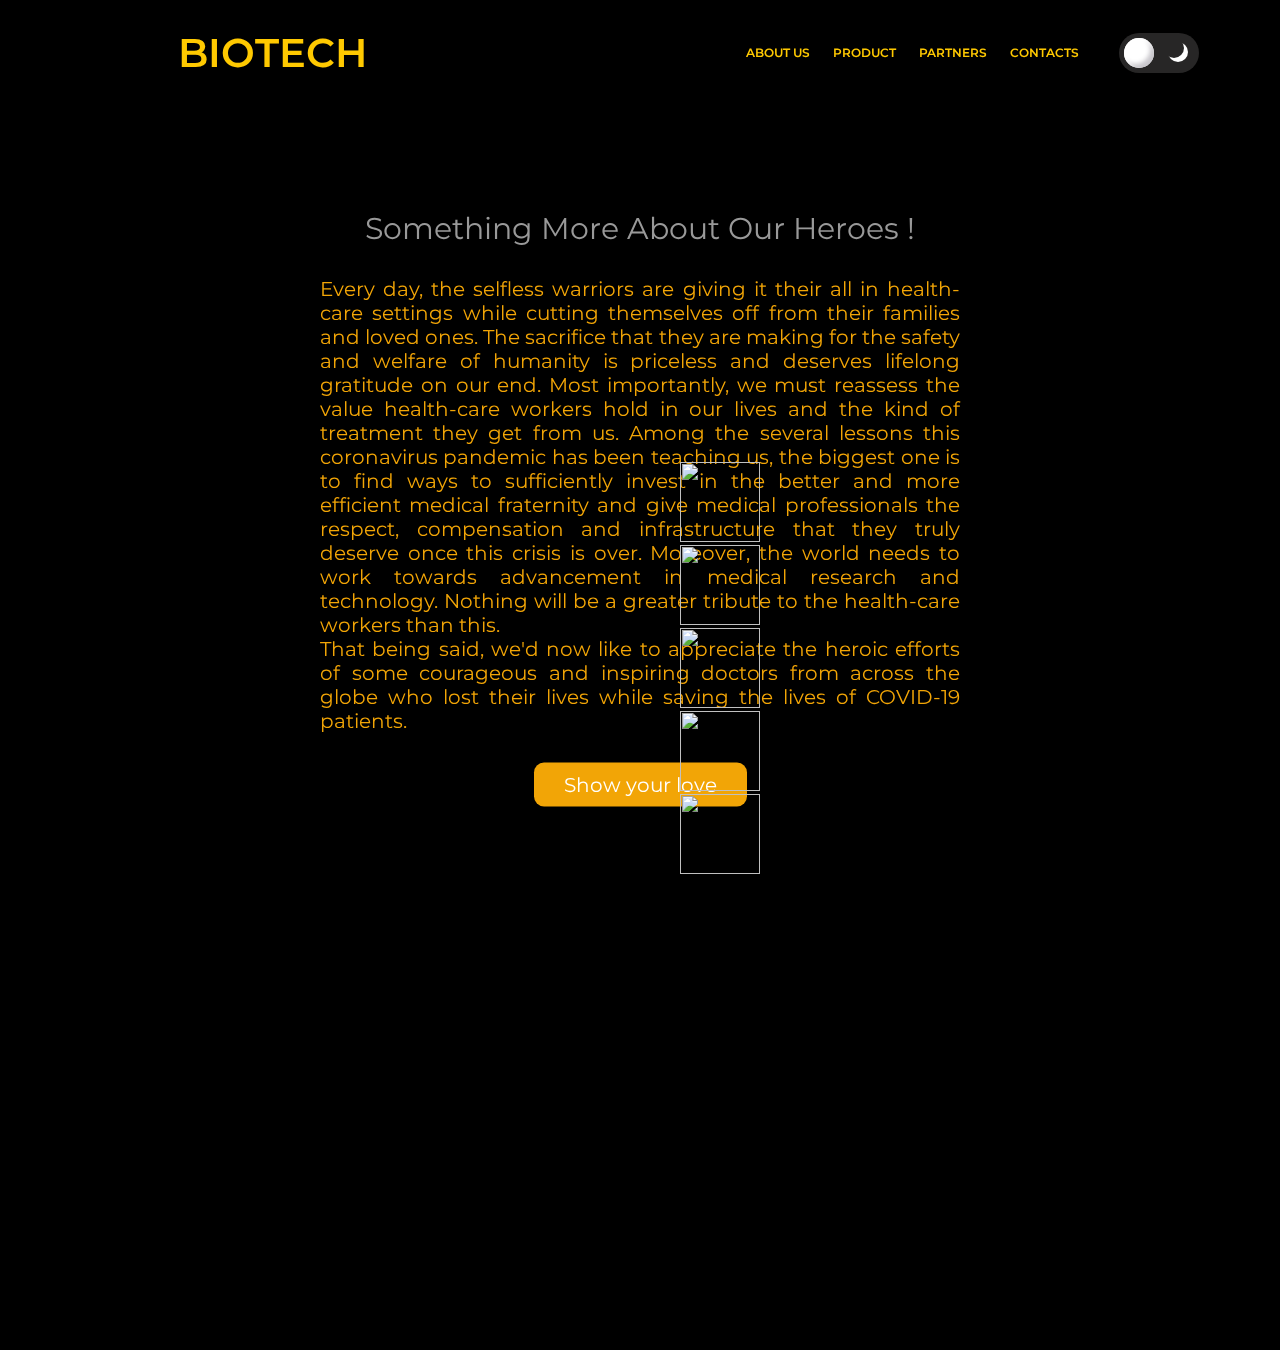
==== aboutus.html @ 24067983 "addded new aboutus page" ====
<!-- Main home page -->
<!DOCTYPE html>
<html lang="en">
  <head>
    <meta charset="UTF-8" />
    <meta name="viewport" content="width=device-width, initial-scale=1.0" />
    <meta http-equiv="X-UA-Compatible" content="ie=edge" />
    <link
      href="https://fonts.googleapis.com/css?family=Montserrat:300,400,500,600,700&display=swap"
      rel="stylesheet"
    />
    <link
      rel="stylesheet"
      href="https://stackpath.bootstrapcdn.com/font-awesome/4.7.0/css/font-awesome.min.css"
    />
    <script src="https://cdnjs.cloudflare.com/ajax/libs/gsap/2.1.2/TweenMax.min.js"></script>
    <script src="https://cdnjs.cloudflare.com/ajax/libs/parallax/3.1.0/parallax.min.js"></script>

    <script src="https://kit.fontawesome.com/a076d05399.js"></script>
    <script src="https://code.jquery.com/jquery-3.5.1.min.js"></script>

    <link rel="stylesheet" href="style.css" />
    <link rel="stylesheet" href="aboutusStyles.css" />

    <title>BioTech|About Us</title>
    <link rel="shortcut icon" href="./assets/doctor.png" />
  </head>

  <body>
    <div class="wrapper">
      <div class="nav">
        <div class="logo"><a class="logotag" href="index.html">Biotech</a></div>

        <div class="menu-links">
          <ul class="menu">
            <a href="aboutus.html">About Us</a>
            <a href="">Product</a>
            <a href="">Partners</a>
            <a href="">Contacts</a>
          </ul>
          <div class="menu-btn">
            <i class="fas fa-bars"></i>
          </div>
          <a class="switch">
            <div class="flicker"></div>
            <div class="sun"></div>
          </a>
        </div>
      </div>

      <div class="content">
        <div class="aboutus-tagline">Something More About Our Heroes !</div>

        <div class="aboutus-title">
          Every day, the selfless warriors are giving it their all in
          health-care settings while cutting themselves off from their families
          and loved ones. The sacrifice that they are making for the safety and
          welfare of humanity is priceless and deserves lifelong gratitude on
          our end. Most importantly, we must reassess the value health-care
          workers hold in our lives and the kind of treatment they get from us.
          Among the several lessons this coronavirus pandemic has been teaching
          us, the biggest one is to find ways to sufficiently invest in the
          better and more efficient medical fraternity and give medical
          professionals the respect, compensation and infrastructure that they
          truly deserve once this crisis is over. Moreover, the world needs to
          work towards advancement in medical research and technology. Nothing
          will be a greater tribute to the health-care workers than this.
          <br />That being said, we'd now like to appreciate the heroic efforts
          of some courageous and inspiring doctors from across the globe who
          lost their lives while saving the lives of COVID-19 patients.
        </div>

        <div class="aboutus-more">
          <a>Show your love</a>
        </div>
      </div>

      <div class="virus">
        <ul id="scene">
          <li class="layer" data-depth="-.1">
            <img src="./assets/COVID-1.png" alt="" />
          </li>
          <li class="layer" data-depth="-.3">
            <img src="./assets/COVID-2.png" alt="" />
          </li>
          <li class="layer" data-depth="-1.5">
            <img src="./assets/COVID-3.png" alt="" />
          </li>
          <li class="layer" data-depth=".1">
            <img src="./assets/COVID-4.png" alt="" />
          </li>
          <li class="layer" data-depth=".3">
            <img src="./assets/COVID-5.png" alt="" />
          </li>
        </ul>
      </div>
    </div>
    <script src="./script.js"></script>
  </body>
</html>
---- style.css ----
@import url('https://fonts.googleapis.com/css2?family=Montserrat:wght@300&display=swap');

body {
  width: 100%;
  height: 100vh;
  font-family: 'Montserrat';
  font-size: 12px;
  overflow: hidden;
  background: #000;
}

ul {
  list-style: none;
}

.nav {
  display: flex;
  justify-content: space-around;
  align-items: center;
  padding-top: 20px;
  text-transform: uppercase;
  font-weight: 600;
}

.logo {
  font-size: 40px;
  color: #ffc900;
}

.menu-links ul {
  display: inline-block;
  padding-right: 20px;
  color: #ffc900;
}

.menu-links ul a {
  display: inline-block;
  padding-right: 20px;
  color: #ffc900;
  text-decoration: none;
}

/* menu btn styling */
.menu-btn {
  color: #ffc900;
  font-size: 23px;
  cursor: pointer;
  display: none;
}

.content {
  position: fixed;
  top: 55%;
  left: 50%;
  transform: translate(-50%, -50%);
  display: flex;
  flex-wrap: wrap;
  align-items: center;
  z-index: -1;
  padding-top: 16px;
}

.title {
  flex: 0 0 100%;
  font-size: 200px;
  text-transform: uppercase;
  font-weight: 700;
  color: #f2a506;
}

.tagline {
  flex: 1;
  font-size: 30px;
  color: #999;
}

.more {
  flex: 1;
}

.more a {
  text-decoration: none;
  font-size: 20px;
  color: #fff;
  background: #000;
  padding: 10px 30px;
  border-radius: 10px;
  background-color: #f2a506;
}

.desc {
  flex: 0 0 24%;
  color: #fbffe2;
}

.desc p:nth-child(1) {
  font-size: 30px;
  margin-bottom: 20px;
}

.desc p:nth-child(2) {
  line-height: 2;
}

.desc span {
  color: #00688b;
}

.hero {
  position: absolute;
  top: 50%;
  left: 50%;
  z-index: 1;
}

.hero img {
  animation: float 4s ease-in-out infinite;
  max-height: 600px;
}

@keyframes float {
  0% {
    transform: translate(-50%, -46%);
  }
  50% {
    transform: translate(-50%, -54%);
  }
  100% {
    transform: translate(-50%, -46%);
  }
}

.virus {
  width: 100%;
  height: 100vh;
  position: absolute;
  top: 50%;
  left: 50%;
  z-index: -1;
}

.virus img {
  width: 80px;
  height: 80px;
}

.virus .layer:nth-child(1) {
  top: -100px !important;
  left: -480px !important;
}

.virus .layer:nth-child(2) {
  top: 10px !important;
  left: 160px !important;
}

.virus .layer:nth-child(3) {
  top: -300px !important;
  left: 160px !important;
}

.virus .layer:nth-child(4) {
  top: -10px !important;
  left: 320px !important;
}

.virus .layer:nth-child(5) {
  top: 200px !important;
  left: -320px !important;
}

.arrows .prev {
  position: absolute;
  top: 50%;
  left: 80px;
}

.arrows .next {
  position: absolute;
  top: 50%;
  right: 80px;
}

.arrows button {
  border: 1px solid #999;
  background: transparent;
  padding: 20px;
  border-radius: 50%;
  outline: none;
  color: #000;
  background: #f2a506;
}

.arrows button:hover {
  color: #f2a506;
  background: #000;
}

.switch {
  width: 80px;
  height: 40px;
  border-radius: 20px;
  background-color: rgb(39, 38, 38);
  position: fixed;
}

.flicker {
  width: 30px;
  height: 30px;
  border-radius: 15px;
  background-color: rgb(255, 255, 255);
  position: absolute;
  top: 5px;
  left: 5px;
  transition: 0.3s;
  box-shadow: inset 4px 4px 4px rgb(255, 255, 255),
    inset -4px -4px 4px rgb(195 193 198 / 90%);
}

.dark {
  background-color: rgb(255, 255, 255);
  transition: 0.3s;
}

.sun {
  width: 20px;
  height: 20px;
  border-radius: 10px;
  box-shadow: 4px 4px 0 0 rgb(255, 255, 255);
  position: absolute;
  top: 5px;
  left: 45px;
}

.dark .flicker {
  transform: translateX(40px);
}

.dark > * {
  color: #000;
}

.dark p {
  color: #000;
}

@media (max-width: 947px) {
  .menu-btn {
    display: block;
    z-index: 999;
    padding-right: 100px;
  }

  .menu-btn i.active:before {
    content: '\f00d';
  }

  .nav .menu {
    position: fixed;
    height: 50vh;
    left: -100%;
    top: 0;
    text-align: center;
    padding-top: 80px;
    transition: all 0.3s ease;
    display: block;
  }

  .nav .menu.active {
    left: 0;
  }

  .nav .menu a {
    margin: 0;
    font-size: 10px;
    padding-right: 10px;
  }

  .logo {
    font-size: 20px;
  }

  .nav {
    display: flex;
    justify-content: space-between;
    align-items: center;
    padding-top: 20px;
  }

  .switch {
    width: 40px;
    height: 40px;
    border-radius: 20px;
    background-color: rgb(39, 38, 38);
    position: fixed;
  }

  .tagline {
    font-size: 15px;
    padding-top: 20px;
  }

  .aboutus-tagline {
    font-size: 15px;
    padding-top: 20px;
  }

  .title {
    font-size: 50px;
    font-weight: 700;
  }

  .hero img {
    animation: float 4s ease-in-out infinite;
    max-height: 225px;
    max-width: 225px;
    padding-left: -100px;
  }

  .content {
    position: fixed;
    top: 27%;
    left: 25%;
    padding-left: 100px;
    padding-top: 106px;
  }

  .more a {
    font-size: 10px;
    padding: 5px 15px;
  }

  .more {
    padding-top: 350px;
  }

  .arrows button {
    border: 1px solid #999;
    border-radius: 50%;
    outline: none;
    padding-left: -250px;
    padding: 10px;
  }

  .arrows .prev {
    position: absolute;
    top: 50%;
    left: 10px;
  }

  .arrows .next {
    position: absolute;
    top: 50%;
    right: 10px;
  }

  .desc p:nth-child(1) {
    font-size: 30px;
    margin-bottom: 0px;
  }

  .desc p:nth-child(2) {
    line-height: 1;
  }

  .desc {
    padding-top: 600px;
  }

  .virus {
    position: relative;
    width: 0%;
    height: 0vh;
  }

  .aboutus-title {
    font-size: 30px;
    font-weight: 200;
  }

  .virus .layer:nth-child(1) {
    top: -100px !important;
    left: -200px !important;
  }

  .virus .layer:nth-child(2) {
    top: 10px !important;
    left: 80px !important;
  }

  .virus .layer:nth-child(3) {
    top: -300px !important;
    left: 80px !important;
  }

  .virus .layer:nth-child(4) {
    top: -10px !important;
    left: 80px !important;
  }

  .virus .layer:nth-child(5) {
    top: 100px !important;
    left: -320px !important;
  }
}

.aboutus-title {
  flex: 0 0 100%;
  font-size: 35px;
  font-weight: 200;
  color: #f2a506;
  text-align: justify;
  padding-top: 30px;
  padding-bottom: 30px;
}

.aboutus-more {
  flex: 1;
  text-align: center;
}

.aboutus-more a {
  text-align: center;
  text-decoration: none;
  font-size: 20px;
  color: #fff;
  background: #000;
  padding: 10px 30px;
  border-radius: 10px;
  background-color: #f2a506;
}

.aboutus-tagline {
  flex: 1;
  font-size: 30px;
  color: #999;
  text-align: center;
}
---- aboutusStyles.css ----
.logo a {
  text-decoration: none;
  color: #ffc900;
}

.aboutus-title {
  flex: 0 0 100%;
  font-size: 20px;
  font-weight: 400;
  color: #f2a506;
  text-align: justify;
  padding-top: 30px;
  padding-bottom: 40px;
}

.aboutus-tagline {
  flex: 1;
  font-size: 30px;
  color: #999;
  text-align: center;
}

.aboutus-more {
  flex: 1;
}

.aboutus-more a {
  text-decoration: none;
  text-align: center;
  font-size: 20px;
  color: #fff;
  background: #000;
  padding: 10px 30px;
  border-radius: 10px;
  background-color: #f2a506;
}

.aboutus-content {
  position: fixed;
  top: 50%;
  left: 50%;
  transform: translate(-50%, -50%);
  display: flex;
  flex-wrap: wrap;
  align-items: center;
  z-index: -1;
  padding-top: 16px;
}

@media (max-width: 947px) {
  .aboutus-title {
    font-size: 50px;
    font-weight: 700;
  }

  .tagline {
    font-size: 15px;
    padding-top: 20px;
  }

  .aboutus-more a {
    font-size: 10px;
    padding: 5px 15px;
    text-align: center;
  }

  .aboutus-content {
    position: fixed;
    top: 27%;
    left: 25%;
    padding-left: 100px;
    padding-top: 106px;
  }

  .aboutus-more {
    padding-top: 350px;
  }
}
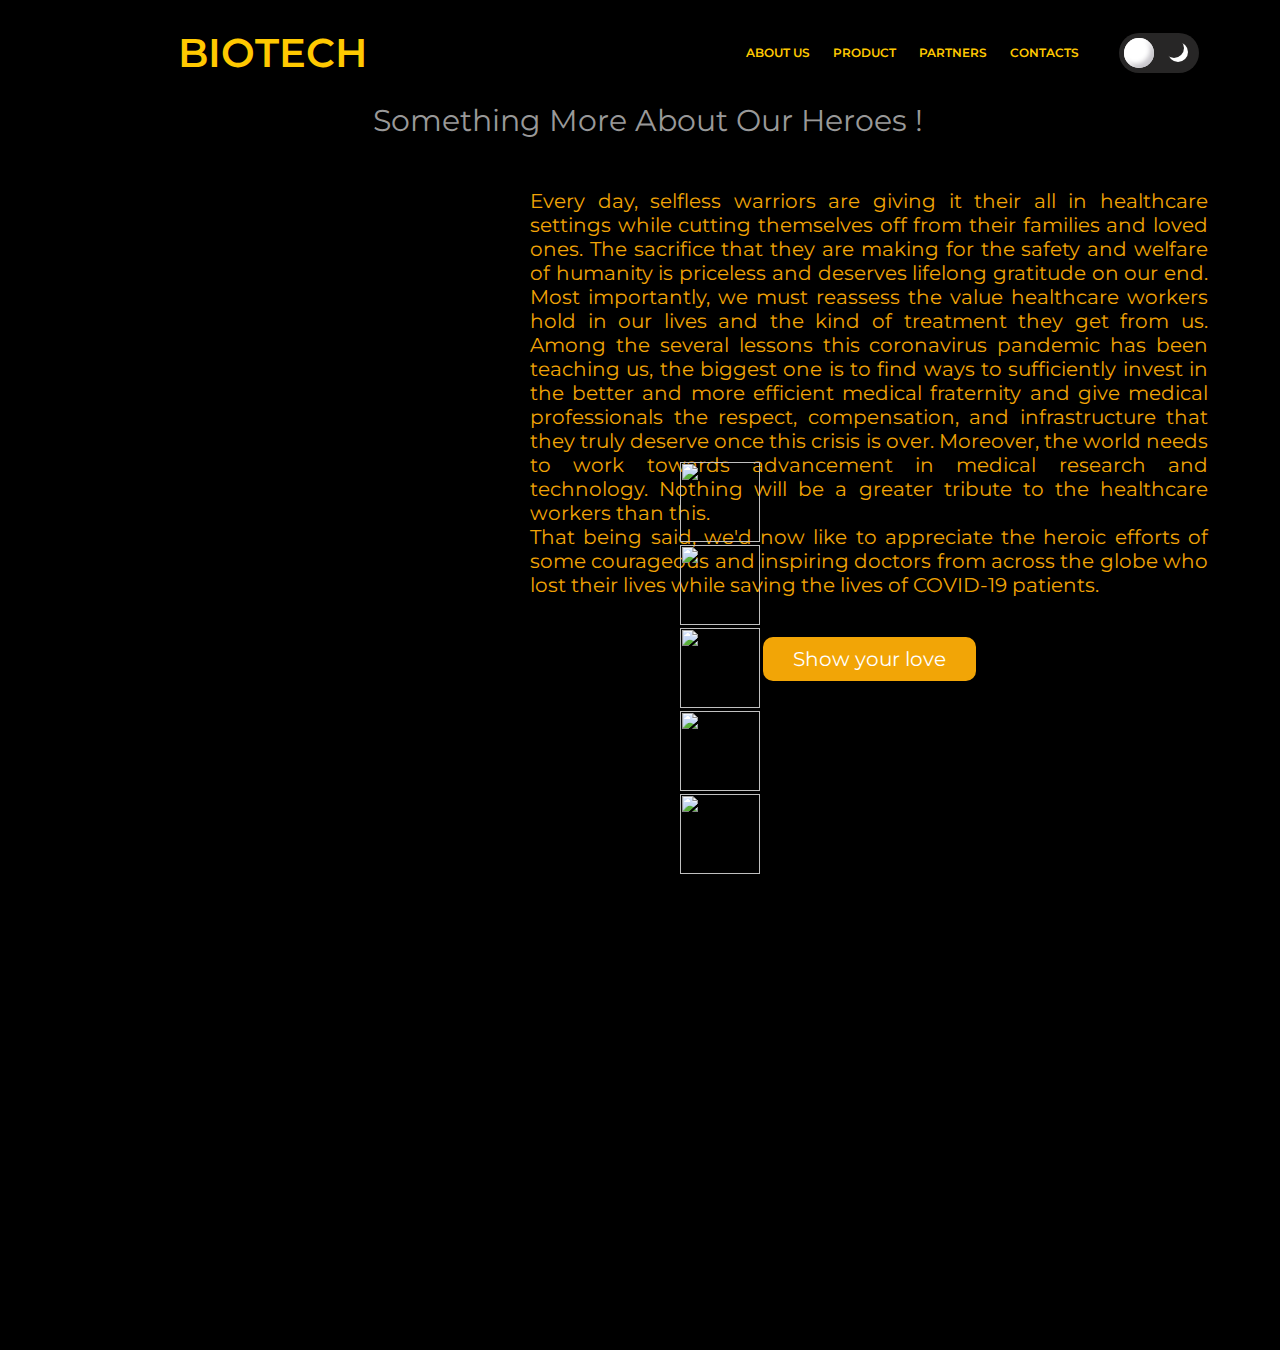
==== commit 7fb808fa: "added vector image" ====
--- a/aboutus.html
+++ b/aboutus.html
@@ -48,32 +48,45 @@
         </div>
       </div>
 
-      <div class="content">
-        <div class="aboutus-tagline">Something More About Our Heroes !</div>
+      <!-- <div class="principle-aboutus-container"> -->
+      <div class="aboutus-tagline">Something More About Our Heroes !</div>
 
-        <div class="aboutus-title">
-          Every day, the selfless warriors are giving it their all in
-          health-care settings while cutting themselves off from their families
-          and loved ones. The sacrifice that they are making for the safety and
-          welfare of humanity is priceless and deserves lifelong gratitude on
-          our end. Most importantly, we must reassess the value health-care
-          workers hold in our lives and the kind of treatment they get from us.
-          Among the several lessons this coronavirus pandemic has been teaching
-          us, the biggest one is to find ways to sufficiently invest in the
-          better and more efficient medical fraternity and give medical
-          professionals the respect, compensation and infrastructure that they
-          truly deserve once this crisis is over. Moreover, the world needs to
-          work towards advancement in medical research and technology. Nothing
-          will be a greater tribute to the health-care workers than this.
-          <br />That being said, we'd now like to appreciate the heroic efforts
-          of some courageous and inspiring doctors from across the globe who
-          lost their lives while saving the lives of COVID-19 patients.
+      <div class="float-parent">
+        <div class="float-child-1">
+          <div class="aboutus-hero">
+            <img src="./assets/doctor.png" alt="" />
+          </div>
         </div>
 
-        <div class="aboutus-more">
-          <a>Show your love</a>
+        <div class="float-child-2">
+          <div class="aboutus-content">
+            <div class="aboutus-title">
+              Every day, selfless warriors are giving it their all in healthcare
+              settings while cutting themselves off from their families and
+              loved ones. The sacrifice that they are making for the safety and
+              welfare of humanity is priceless and deserves lifelong gratitude
+              on our end. Most importantly, we must reassess the value
+              healthcare workers hold in our lives and the kind of treatment
+              they get from us. Among the several lessons this coronavirus
+              pandemic has been teaching us, the biggest one is to find ways to
+              sufficiently invest in the better and more efficient medical
+              fraternity and give medical professionals the respect,
+              compensation, and infrastructure that they truly deserve once this
+              crisis is over. Moreover, the world needs to work towards
+              advancement in medical research and technology. Nothing will be a
+              greater tribute to the healthcare workers than this.<br />
+              That being said, we'd now like to appreciate the heroic efforts of
+              some courageous and inspiring doctors from across the globe who
+              lost their lives while saving the lives of COVID-19 patients.
+            </div>
+
+            <div class="aboutus-more">
+              <a>Show your love</a>
+            </div>
+          </div>
         </div>
       </div>
+      <!-- </div> -->
 
       <div class="virus">
         <ul id="scene">
--- a/aboutusStyles.css
+++ b/aboutusStyles.css
@@ -1,3 +1,14 @@
+/* .principle-aboutus-container {
+  position: relative;
+  top: 50%;
+  left: 50%;
+  transform: translate(-50%, -50%);
+  display: flex;
+  flex-wrap: wrap;
+  align-items: left;
+  z-index: -1;
+} */
+
 .logo a {
   text-decoration: none;
   color: #ffc900;
@@ -9,12 +20,12 @@
   font-weight: 400;
   color: #f2a506;
   text-align: justify;
-  padding-top: 30px;
-  padding-bottom: 40px;
+  padding-bottom: 50px;
 }
 
 .aboutus-tagline {
-  flex: 1;
+  /* flex: 1; */
+  padding-top: 25px;
   font-size: 30px;
   color: #999;
   text-align: center;
@@ -36,15 +47,47 @@
 }
 
 .aboutus-content {
-  position: fixed;
+  position: relative;
+  /* top: 50%;
+  left: 50%;
+  transform: translate(-50%, -50%); */
+  display: flex;
+  flex-wrap: wrap;
+  align-items: left;
+  z-index: -1;
+}
+
+.float-parent {
+  padding-top: 10px;
+  padding-left: 40px;
+  padding-right: 70px;
+  display: flex;
+}
+
+.float-child-1 {
+  width: 30%;
+  float: left;
+  padding: 10px;
+  flex: 1;
+}
+
+.float-child-2 {
+  width: 70%;
+  float: right;
+  padding: 10px;
+  flex: 1.5;
+}
+
+.aboutus-hero {
+  position: relative;
   top: 50%;
   left: 50%;
-  transform: translate(-50%, -50%);
-  display: flex;
-  flex-wrap: wrap;
-  align-items: center;
-  z-index: -1;
-  padding-top: 16px;
+  z-index: 1;
+}
+
+.aboutus-hero img {
+  animation: float 4s ease-in-out infinite;
+  max-height: 380px;
 }
 
 @media (max-width: 947px) {
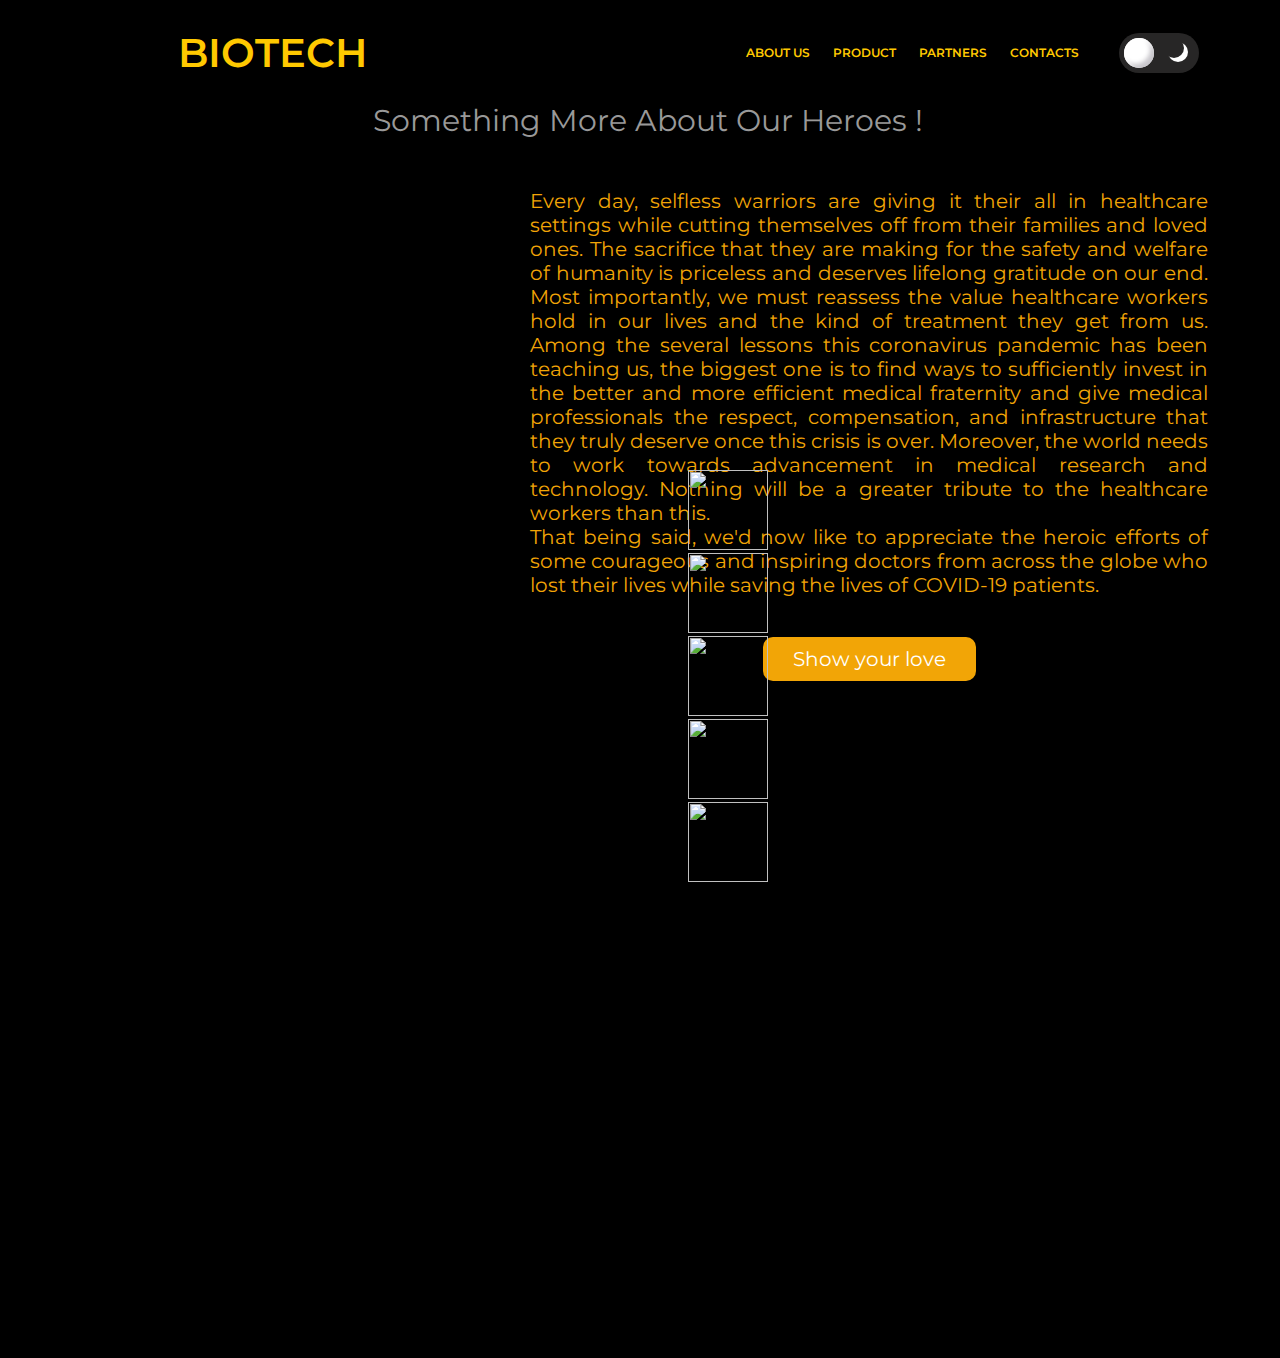
==== commit 2c5dec5c: "Merge pull request #20 from rohitroy-github/rohit-contributing" ====
--- a/aboutus.html
+++ b/aboutus.html
@@ -1,4 +1,4 @@
-<!-- Main home page -->
+<!-- About Us Page -->
 <!DOCTYPE html>
 <html lang="en">
   <head>
@@ -29,13 +29,12 @@
   <body>
     <div class="wrapper">
       <div class="nav">
-        <div class="logo"><a class="logotag" href="index.html">Biotech</a></div>
-
+        <div class="logo">BioTech</div>
         <div class="menu-links">
           <ul class="menu">
             <a href="aboutus.html">About Us</a>
             <a href="">Product</a>
-            <a href="">Partners</a>
+            <a href="partners.html">Partners</a>
             <a href="">Contacts</a>
           </ul>
           <div class="menu-btn">
--- a/style.css
+++ b/style.css
@@ -1,12 +1,34 @@
 @import url('https://fonts.googleapis.com/css2?family=Montserrat:wght@300&display=swap');
+
+/* body {
+  width: 100%;
+  height: 100vh;
+  font-family: 'Montserrat';
+  font-size: 12px;
+  overflow: visible;
+  background: #000;
+  top: 0px;
+  right: 0px;
+  bottom: 0px;
+  left: 0px;
+  position: absolute;
+  scroll-behavior: unset;
+} */
 
 body {
   width: 100%;
   height: 100vh;
   font-family: 'Montserrat';
   font-size: 12px;
-  overflow: hidden;
+  overflow: auto;
   background: #000;
+  top: 0px;
+  right: 0px;
+  bottom: 0px;
+  left: 0px;
+  position: absolute;
+  overflow-x: hidden; /* Hide horizontal scrollbar */
+  overflow-y: hidden; /* Hide vertical scrollbar */
 }
 
 ul {
@@ -49,7 +71,7 @@
 }
 
 .content {
-  position: fixed;
+  position: absolute;
   top: 55%;
   left: 50%;
   transform: translate(-50%, -50%);
@@ -57,7 +79,7 @@
   flex-wrap: wrap;
   align-items: center;
   z-index: -1;
-  padding-top: 16px;
+  padding-top: 0px;
 }
 
 .title {
@@ -100,6 +122,7 @@
 
 .desc p:nth-child(2) {
   line-height: 2;
+  padding-bottom: 100px;
 }
 
 .desc span {
@@ -436,3 +459,86 @@
   color: #999;
   text-align: center;
 }
+
+footer {
+  position: absolute;
+  bottom: 0;
+  left: 0;
+  right: 0;
+  background: rgb(194, 182, 22);
+  height: 8vh;
+  width: 100vw;
+  /* padding-top: 40px; */
+  color: #fff;
+  margin-top: 0px;
+}
+
+.footer-content {
+  display: flex;
+  align-items: center;
+  justify-content: center;
+  flex-direction: column;
+  text-align: center;
+}
+
+.footer-content h3 {
+  font-size: 1rem;
+  font-weight: 500;
+  text-transform: capitalize;
+  line-height: 1rem;
+}
+
+.socials {
+  list-style: none;
+  display: flex;
+  align-items: center;
+  justify-content: center;
+  margin: 1rem 0 3rem 0;
+}
+
+.socials li {
+  margin: 0 10px;
+}
+
+.socials a {
+  text-decoration: none;
+  color: rgb(3, 160, 250);
+  border: 1.1px solid rgb(250, 6, 250);
+  padding: 5px;
+  border-radius: 50%;
+}
+
+.socials a i {
+  font-size: 1.1rem;
+  width: 20px;
+  transition: color 0.4s ease;
+}
+
+.socials a:hover i {
+  color: aqua;
+}
+
+.footer-bottom {
+  background: #000;
+  width: 100vw;
+  /* padding: 20px; */
+  /* padding-bottom: 40px; */
+  text-align: center;
+}
+
+.footer-bottom p {
+  float: left;
+  font-size: 14px;
+  word-spacing: 2px;
+  text-transform: capitalize;
+}
+.footer-bottom p a {
+  color: #44bae8;
+  font-size: 16px;
+  text-decoration: none;
+}
+.footer-bottom span {
+  text-transform: uppercase;
+  opacity: 0.4;
+  font-weight: 200;
+}
--- a/aboutusStyles.css
+++ b/aboutusStyles.css
@@ -43,6 +43,7 @@
   background: #000;
   padding: 10px 30px;
   border-radius: 10px;
+  cursor: pointer;
   background-color: #f2a506;
 }
 
@@ -105,6 +106,7 @@
     font-size: 10px;
     padding: 5px 15px;
     text-align: center;
+    cursor: pointer;
   }
 
   .aboutus-content {
@@ -119,3 +121,85 @@
     padding-top: 350px;
   }
 }
+
+/* footer{
+  position: relative;
+  bottom: 0;
+  left: 0;
+  right: 0;
+  background: #111;
+  height: auto;
+  width: 100vw;
+  padding-top: 40px;
+  color: #fff;
+} 
+
+.footer-content{
+  display: flex;
+  align-items: center;
+  justify-content: center;
+  flex-direction: column;
+  text-align: center;
+}
+
+.footer-content h3{
+  font-size: 2.1rem;
+  font-weight: 500;
+  text-transform: capitalize;
+  line-height: 3rem;
+} */
+
+/* .socials{
+  list-style: none;
+  display: flex;
+  align-items: center;
+  justify-content: center;
+  margin: 1rem 0 3rem 0;
+}
+
+.socials li{
+  margin: 0 10px;
+}
+
+.socials a{
+  text-decoration: none;
+  color: #fff;
+  border: 1.1px solid white;
+  padding: 5px;
+  border-radius: 50%;
+}
+
+.socials a i{
+  font-size: 1.1rem;
+  width: 20px;
+  transition: color .4s ease;
+}
+
+.socials a:hover i{
+  color: aqua;
+}
+
+.footer-bottom{
+  background: #000;
+  width: 100vw;
+  padding: 20px;
+  padding-bottom: 40px;
+  text-align: center;
+}
+
+.footer-bottom p{
+  float: left;
+  font-size: 14px;
+  word-spacing: 2px;
+  text-transform: capitalize;
+}
+.footer-bottom p a{
+ color:#44bae8;
+ font-size: 16px;
+ text-decoration: none;
+}
+.footer-bottom span{
+   text-transform: uppercase;
+   opacity: .4;
+   font-weight: 200;
+} */
